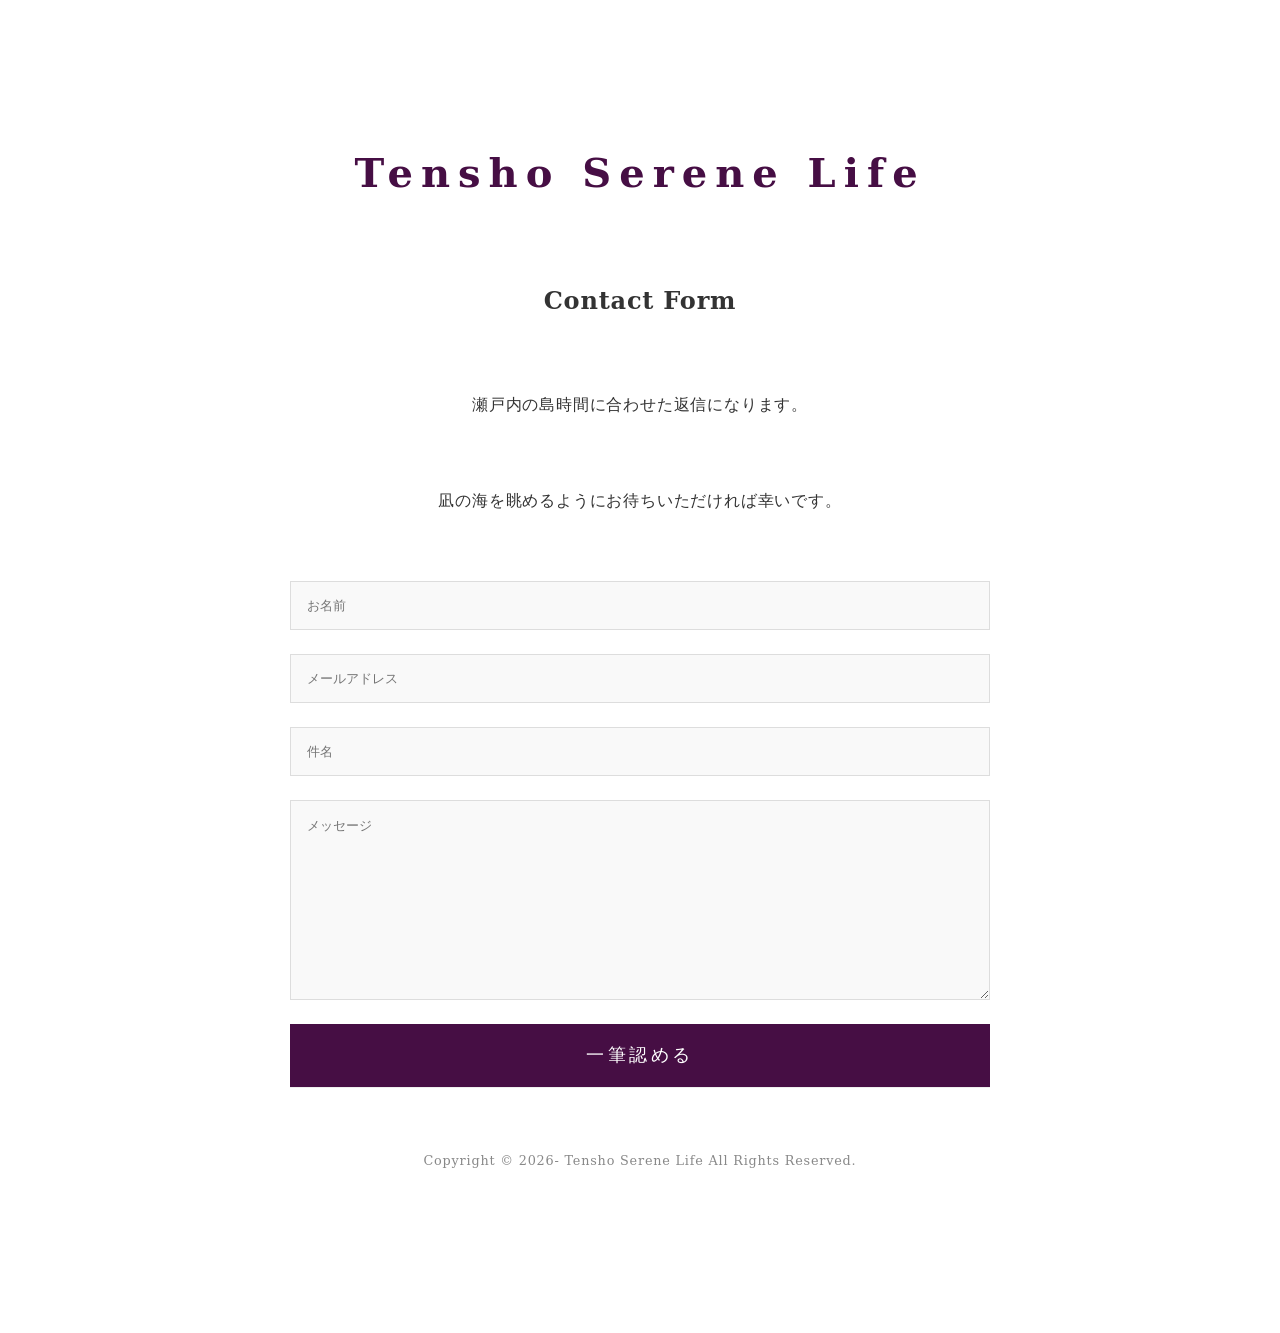
==== contact.htm @ f24c069e "Add files via upload" ====
﻿<!DOCTYPE html>
<html lang="ja">
<head>
    <meta charset="utf-8">
    <meta name="viewport" content="width=device-width, initial-scale=1.0">
    <title>一筆認める | Tensho Serene Life</title>
    <!-- 既存のstyle.cssと、今回の専用CSSを両方読み込む -->
    <link href="style.css" rel="stylesheet">
    <link href="contact.css" rel="stylesheet">
</head>
<body class="contact-body">
    <div id="page">
        <main>
            <section class="contact-header">
                <h1>Tensho Serene Life</h1>
                <h2>Contact Form</h2>
                <div class="omotenashi-text">
                    <p>瀬戸内の島時間に合わせた返信になります。</p>
                    <p>凪の海を眺めるようにお待ちいただければ幸いです。</p>
                </div>
            </section>

            <!-- 送信完了メッセージ（初期は隠す） -->
            <div id="success-message" style="display: none;">
                <div class="success-content">
                    <h3>一筆、確かに承りました。</h3>
                    <p>ありがとうございます。静かな時をお過ごしください。</p>
                    <button class="btn-success" onclick="location.href='index.htm'">美術館へ戻る</button>
                </div>
            </div>

            <!-- フォーム本体 -->
            <form id="contact-form" action="https://api.web3forms.com/submit" method="POST">
                <!-- ここにWeb3Formsで発行したアクセスキーを入れます -->
                <input type="hidden" name="access_key" value="aac54bde-2d7a-477b-b2eb-ad82ac22aa80">
                
                <input type="text" name="name" placeholder="お名前" required>
                <input type="email" name="email" placeholder="メールアドレス" required>
                <input type="text" name="subject" placeholder="件名" required>
                <textarea name="message" placeholder="メッセージ" required></textarea>

                <button type="submit" id="submit-btn">一筆認める</button>
            </form>
        </main>

        <footer>
            <address>Copyright &copy; 2026- Tensho Serene Life All Rights Reserved.</address>
        </footer>
    </div>

    <script>
        const form = document.getElementById('contact-form');
const successMsg = document.getElementById('success-message');

form.addEventListener('submit', function(e) {
    e.preventDefault(); // ページ遷移を止める
    const formData = new FormData(form);
    
    // Web3Formsへデータを送信
    fetch('https://api.web3forms.com/submit', {
        method: 'POST',
        body: formData
    })
    .then(response => {
        if (response.ok) {
            form.style.display = 'none'; // フォームを隠す
            successMsg.style.display = 'block'; // 成功メッセージを出す
        }
    })
    .catch(error => console.error('Error:', error));
});
    </script>
</body>
</html>
---- style.css ----
﻿/* --- Tensho Serene Life: Modern Minimal Style --- */

:root {
  --primary-purple: #460e44; /* 紫紺 */
  --deep-purple: #1a0033;    /* 竜胆紫 */
  --bg-color: #ffffff;
  --text-color: #333333;
}

body {
  font-family: 'Hiragino Mincho ProN', 'serif'; /* 水墨画に合う明朝体 */
  line-height: 1.8;
  color: var(--text-color);
  background-color: var(--bg-color);
  margin: 0;
  padding: 0;
}

#page {
  max-width: 800px;
  margin: 0 auto;
  padding: 60px 20px;
}

/* 各セクションを自動で離す設定 */
h1, h2, h3, p, img {
  margin-bottom: 4rem; /* これで<br>がなくても自動で余白が空きます */
  text-align: center;
}

h1 {
  font-size: 2.5rem;
  color: var(--primary-purple);
  letter-spacing: 0.2em;
}

h3 {
  font-weight: normal;
  font-size: 1.2rem;
  line-height: 2.5;
}

img {
  max-width: 100%;
  height: auto;
  display: block;
  margin-left: auto;
  margin-right: auto;
  /* 写真を優しく浮き上がらせる */
  box-shadow: 0 10px 30px rgba(0,0,0,0.05);
}

/* リスト全体を中央に寄せる */
nav ul {
  list-style: none;
  padding: 0;
  text-align: center; /* これが重要です！ */
}

/* ボタン自体の設定 */
nav li {
  margin-bottom: 15px; /* ボタン同士の上下の隙間 */
}

nav li a {
  display: inline-block;
  background-color: var(--primary-purple);
  color: white !important; /* 文字色を確実に白にする */
  text-decoration: none;
  padding: 15px 40px;
  border-radius: 2px;
  transition: 0.3s;
  min-width: 250px; /* ボタンの幅を揃えるときれいです */
}

nav li a:hover {
  text-align: center;
  background-color: var(--deep-purple);
  transform: translateY(-2px);
}

footer {
  text-align: center;  /* 文字を中央に寄せます */
  padding: 60px 0;     /* 上下にゆとりを持たせます */
  border-top: 1px solid #eee; /* 控えめな線を引くと、終わりがハッキリして綺麗です */
  color: #888;         /* 少し薄めの色にすると「Serene」な印象になります */
  font-size: 0.8rem;   /* 少し小さめに */
}

footer address {
  font-style: normal;  /* 斜体を解除して、端正な印象に */
}

/* --- Video おもてなし Style (修正版) --- */
.video-container {    
position: relative;    
width: 100%;    
max-width: 640px;      /* 横幅の最大値 */    
margin: 40px auto;    /* ↓ここが重要です！16:9の比率で高さを自動計算します */   
aspect-ratio: 16 / 9;     
border-radius: 8px;    
overflow: hidden;    
box-shadow: 0 4px 15px rgba(0,0,0,0.05);
}
.video-container iframe {    
position: absolute;    /* 容器いっぱいに広げるための指定 */    
top: 0;    
left: 0;    
width: 100%;    
height: 100%;    
border: none;
  }
.video-label {
    position: absolute;
    bottom: 20px;       /* 下からの距離を少し広げて、ゆとりを */
    left: 50%;          /* まず左端を真ん中（50%）に持ってくる */
    transform: translateX(-50%); /* 自分の幅の半分だけ左に戻して、完璧な中央に */
    background: rgba(255, 255, 255, 0.8);
    color: var(--text-main);
    padding: 6px 16px;  /* 少し余白を広げて、呼吸しやすく */
    font-size: 0.8rem;
    border-radius: 20px; /* 角を丸くすると、より親しみやすい印象に */
    white-space: nowrap; /* 文字が途中で改行されないように守る */
}
---- contact.css ----
/* 変数と基本設定 */
:root {
  --primary-purple: #460e44; /* 紫紺 */
  --bg-color: #ffffff;
  --text-color: #333333;
  --accent-gray: #f9f9f9;
}

body {
  font-family: 'Hiragino Mincho ProN', 'serif';
  line-height: 2.0; /* 少し広げて読みやすく */
  letter-spacing: 0.05em;
}

#page {
  max-width: 700px; /* 読みやすい幅に絞る */
  margin: 0 auto;
  padding: 100px 20px; /* 上下の余白を大胆に */
}

/* おもてなしの言葉 */
h3 {
  font-weight: normal;
  font-size: 1.1rem;
  margin-bottom: 2rem;
  color: #666;
}

/* フォームの調整 */
form {
  display: flex;
  flex-direction: column;
  gap: 1.5rem; /* 項目間の「間」 */
}

input, textarea {
  width: 100%;
  padding: 1rem;
  border: 1px solid #ddd;
  border-radius: 0; /* 角を丸めず、端正に */
  background-color: var(--accent-gray);
  box-sizing: border-box; /* 幅の計算を正確に */
  font-family: inherit;
}

textarea {
  height: 200px;
  resize: vertical; /* 縦方向のみ調整可能 */
}

/* 一筆認めるボタン */
button {
  background-color: var(--primary-purple);
  color: white;
  border: none;
  padding: 1.2rem;
  font-size: 1.1rem;
  cursor: pointer;
  transition: opacity 0.3s;
  letter-spacing: 0.2em;
}

button:hover {
  opacity: 0.8;
}
/* 成功メッセージのエリア */
#success-message {
    text-align: center;
    padding: 60px 20px;
    background: #f9fbf9; /* ほんのり緑がかった白 */
    border: 1px solid #e0eee0;
    margin-top: 2rem;
}

/* 戻るボタン（安心の緑：青磁色 #81a39d） */
.btn-success {
    background-color: #81a39d; 
    color: white;
    border: none;
    padding: 15px 35px;
    cursor: pointer;
    font-size: 1rem;
    letter-spacing: 0.1em;
    transition: background 0.3s;
}

.btn-success:hover {
    background-color: #6d8c87;
}
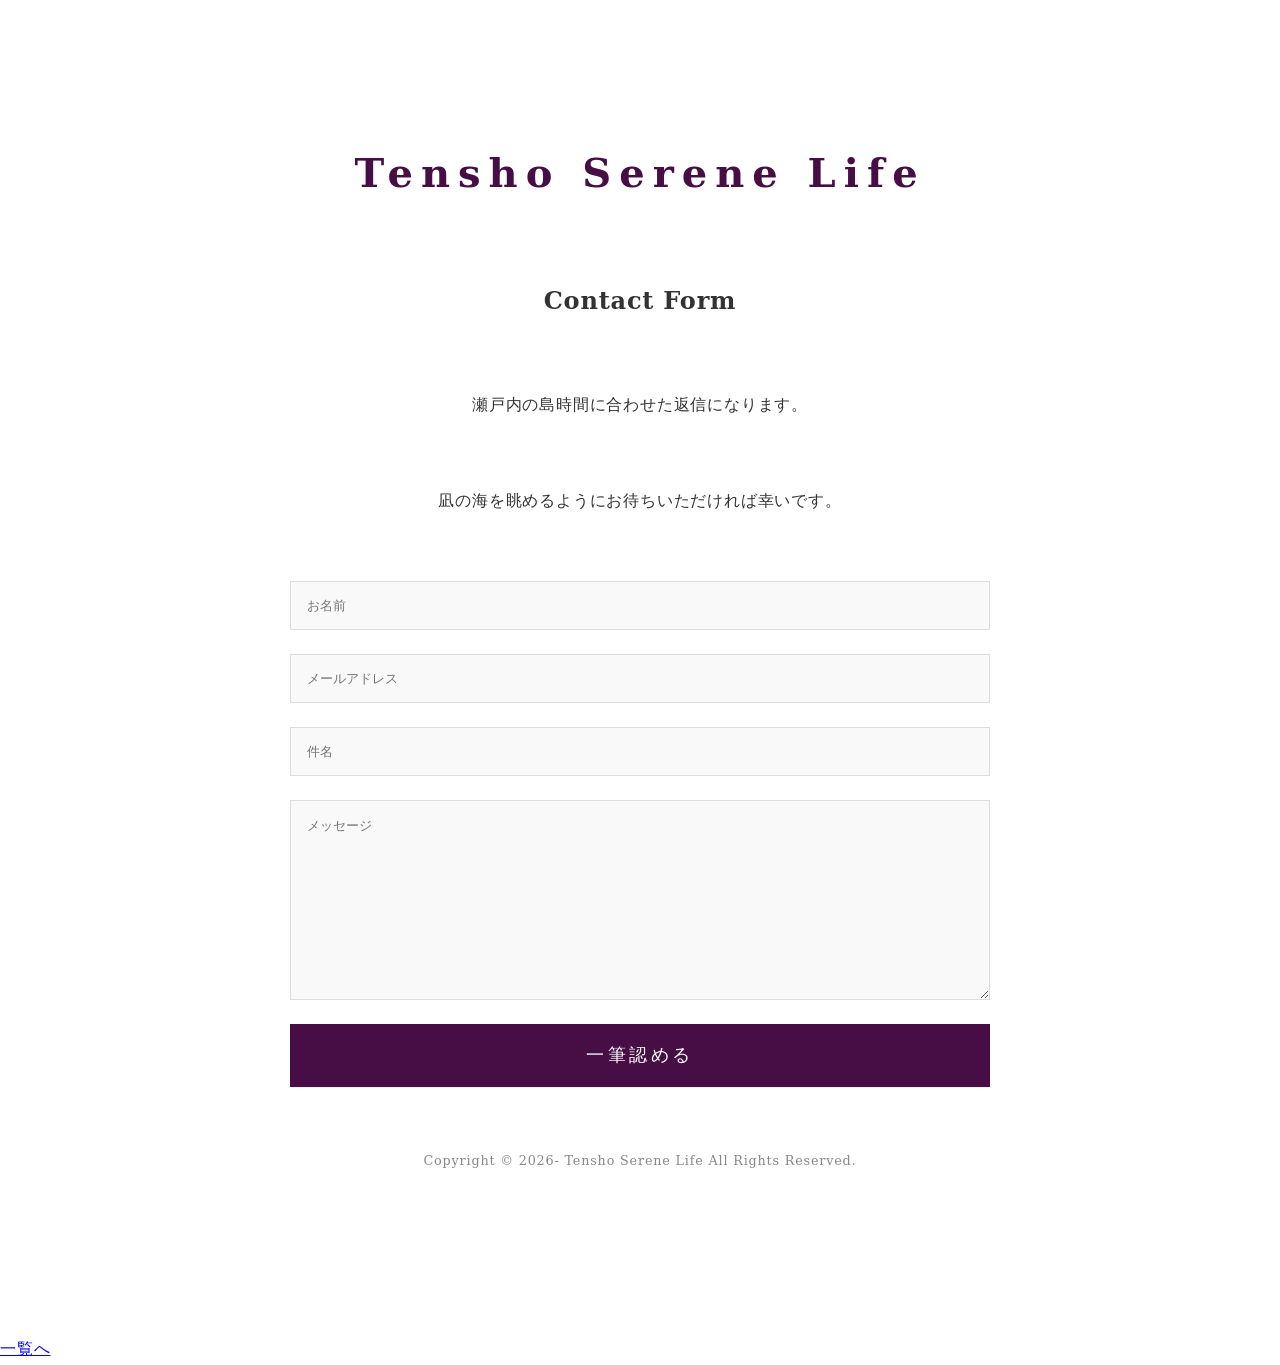
==== commit c06eb215: "Update contact.htm" ====
--- a/contact.htm
+++ b/contact.htm
@@ -70,5 +70,8 @@
     .catch(error => console.error('Error:', error));
 });
     </script>
+    <nav class="post-navigation">
+    <a href="../index.htm" class="nav-home">一覧へ</a>
+</nav>
 </body>
-</html>+</html>
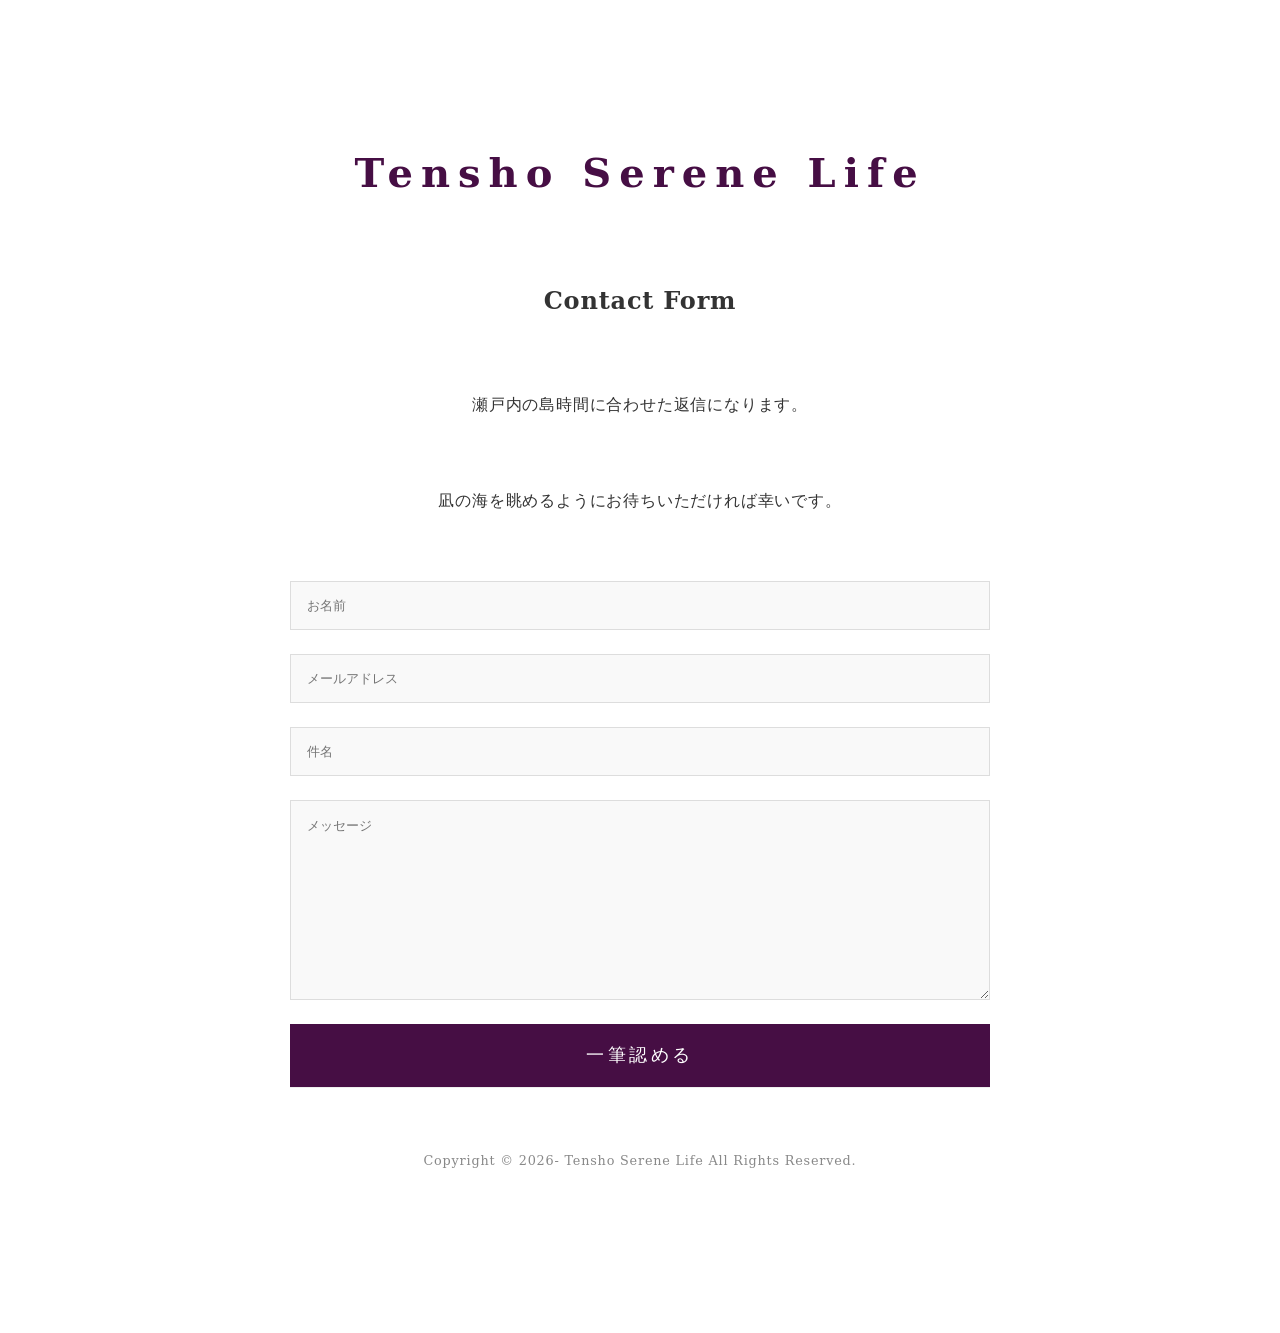
==== commit d70f0e7f: "Update contact.htm" ====
--- a/contact.htm
+++ b/contact.htm
@@ -70,8 +70,5 @@
     .catch(error => console.error('Error:', error));
 });
     </script>
-    <nav class="post-navigation">
-    <a href="../index.htm" class="nav-home">一覧へ</a>
-</nav>
 </body>
 </html>
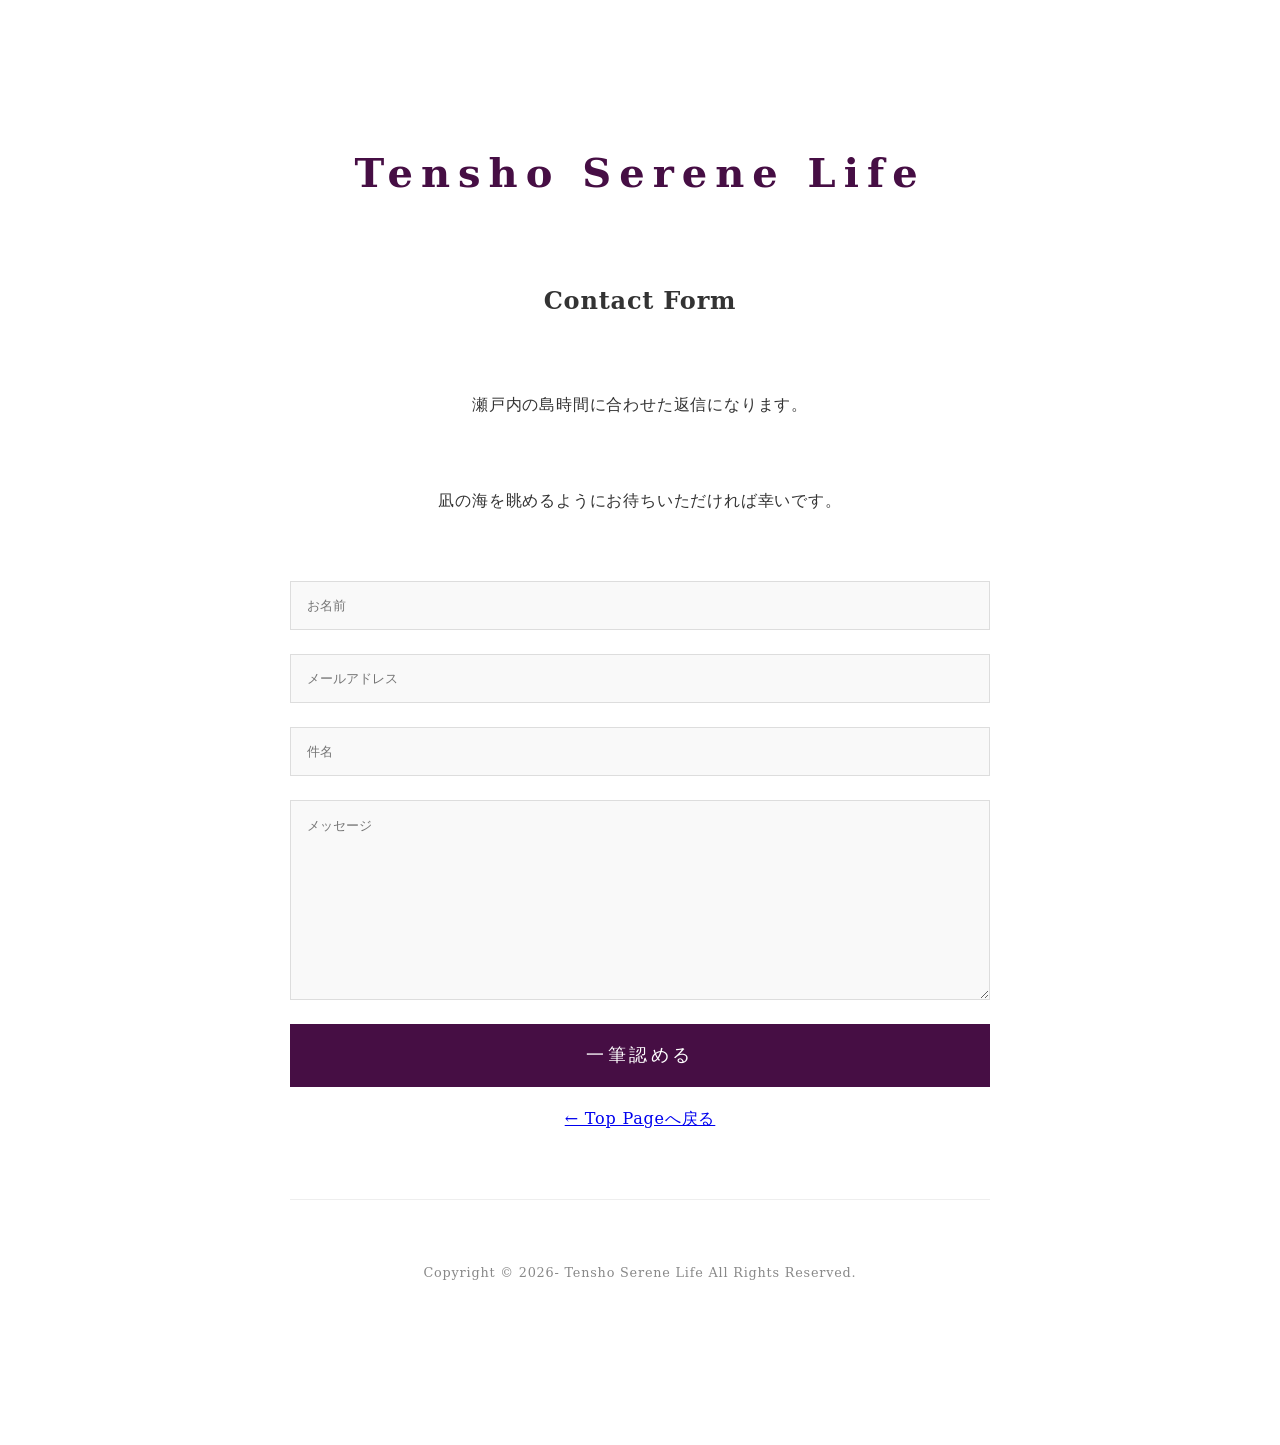
==== commit 58242147: "Add files via upload" ====
--- a/contact.htm
+++ b/contact.htm
@@ -42,7 +42,9 @@
                 <button type="submit" id="submit-btn">一筆認める</button>
             </form>
         </main>
-
+        <header>
+        <p><a href="https://tensho-serene-life.vercel.app/">← Top Pageへ戻る</a></p>
+    </header>
         <footer>
             <address>Copyright &copy; 2026- Tensho Serene Life All Rights Reserved.</address>
         </footer>
@@ -70,5 +72,6 @@
     .catch(error => console.error('Error:', error));
 });
     </script>
+
 </body>
 </html>
